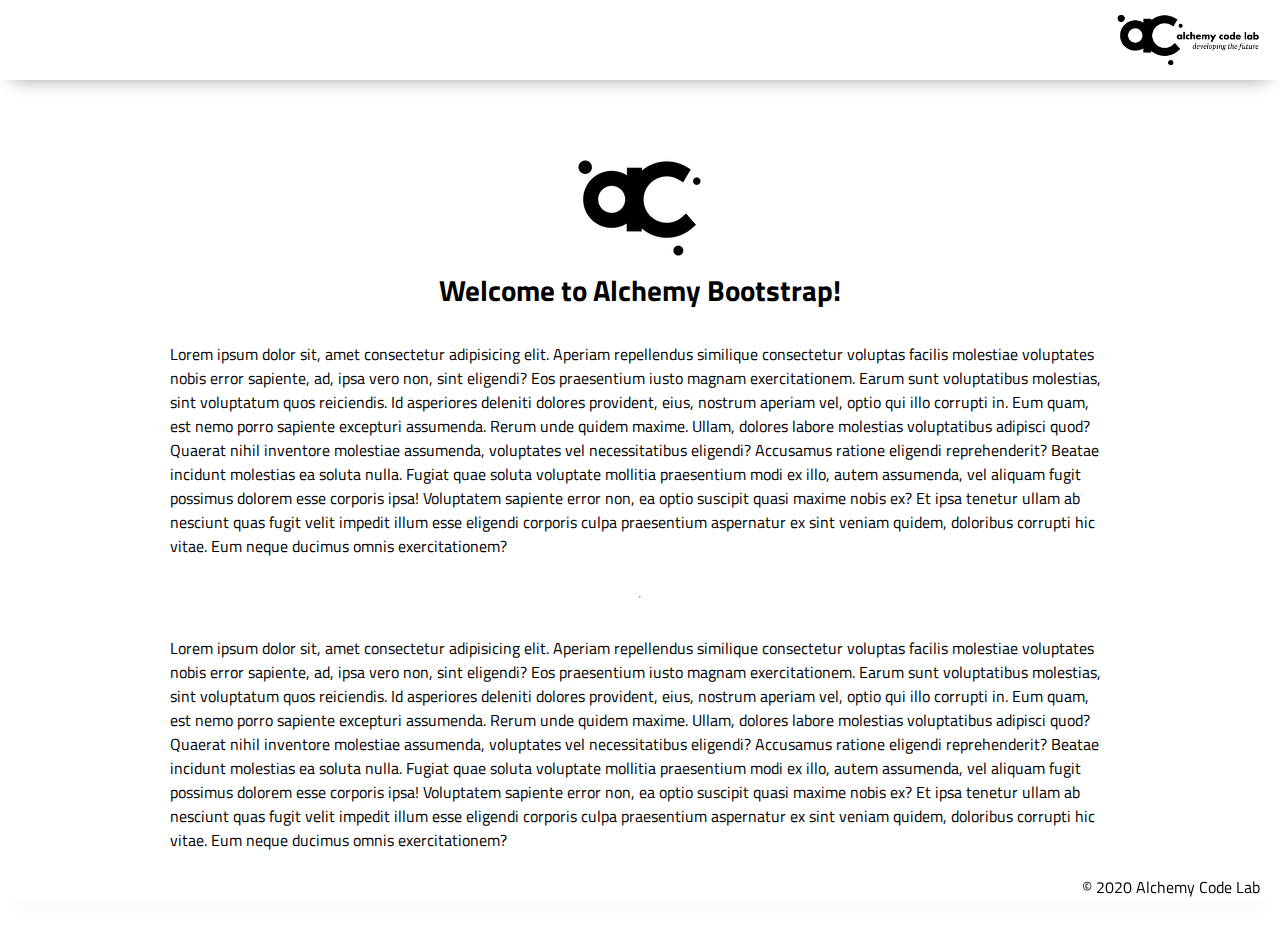
==== index.html @ 17882359 "Initial commit" ====
<!DOCTYPE html>
<html lang="en">

<head>
    <meta charset="UTF-8">
    <meta name="viewport" content="width=device-width, initial-scale=1.0">
    <meta http-equiv="X-UA-Compatible" content="ie=edge">
    <link href="https://fonts.googleapis.com/css2?family=Titillium+Web:wght@300&display=swap" rel="stylesheet">
    <link rel="stylesheet" href="./styles/reset.css">
    <link rel="stylesheet" href="./styles/style.css">
    <link rel="stylesheet" href="./styles/home.css">
    <title>Document</title>
</head>

<body>
    <header>
        <div class="gutter-right logo">
            <img src="assets/big-logo.png" />
        </div>
    </header>
    <main>
        <section class="main-section">
            <img class="main-logo" src="./assets/alchemy-logo.png" />
            <h2>
                Welcome to Alchemy Bootstrap!
            </h2>

            <p>
                Lorem ipsum dolor sit, amet consectetur adipisicing elit. Aperiam repellendus similique consectetur
                voluptas facilis molestiae voluptates nobis error sapiente, ad, ipsa vero non, sint eligendi? Eos
                praesentium iusto magnam exercitationem.
                Earum sunt voluptatibus molestias, sint voluptatum quos reiciendis. Id asperiores deleniti dolores
                provident, eius, nostrum aperiam vel, optio qui illo corrupti in. Eum quam, est nemo porro sapiente
                excepturi assumenda.
                Rerum unde quidem maxime. Ullam, dolores labore molestias voluptatibus adipisci quod? Quaerat nihil
                inventore molestiae assumenda, voluptates vel necessitatibus eligendi? Accusamus ratione eligendi
                reprehenderit? Beatae incidunt molestias ea soluta nulla.
                Fugiat quae soluta voluptate mollitia praesentium modi ex illo, autem assumenda, vel aliquam fugit
                possimus dolorem esse corporis ipsa! Voluptatem sapiente error non, ea optio suscipit quasi maxime nobis
                ex?
                Et ipsa tenetur ullam ab nesciunt quas fugit velit impedit illum esse eligendi corporis culpa
                praesentium aspernatur ex sint veniam quidem, doloribus corrupti hic vitae. Eum neque ducimus omnis
                exercitationem?
            </p>
            <hr />
            <p>
                Lorem ipsum dolor sit, amet consectetur adipisicing elit. Aperiam repellendus similique consectetur
                voluptas facilis molestiae voluptates nobis error sapiente, ad, ipsa vero non, sint eligendi? Eos
                praesentium iusto magnam exercitationem.
                Earum sunt voluptatibus molestias, sint voluptatum quos reiciendis. Id asperiores deleniti dolores
                provident, eius, nostrum aperiam vel, optio qui illo corrupti in. Eum quam, est nemo porro sapiente
                excepturi assumenda.
                Rerum unde quidem maxime. Ullam, dolores labore molestias voluptatibus adipisci quod? Quaerat nihil
                inventore molestiae assumenda, voluptates vel necessitatibus eligendi? Accusamus ratione eligendi
                reprehenderit? Beatae incidunt molestias ea soluta nulla.
                Fugiat quae soluta voluptate mollitia praesentium modi ex illo, autem assumenda, vel aliquam fugit
                possimus dolorem esse corporis ipsa! Voluptatem sapiente error non, ea optio suscipit quasi maxime nobis
                ex?
                Et ipsa tenetur ullam ab nesciunt quas fugit velit impedit illum esse eligendi corporis culpa
                praesentium aspernatur ex sint veniam quidem, doloribus corrupti hic vitae. Eum neque ducimus omnis
                exercitationem?
            </p>

        </section>
    </main>
    <footer>
        <div class="copy gutter-right">&copy; 2020 Alchemy Code Lab</div>
    </footer>

    <script type="module" src="./app.js"></script>
</body>

</html>
---- styles/style.css ----
body {
    /* https://coolors.co/generate and click export -> scss to get the colors to copy and paste below*/
    /* --color1: hsla(349, 69%, 76%, 1);
    --color2: hsla(207, 67%, 44%, 1);
    --color3: hsla(200, 61%, 56%, 1);
    --color4: hsla(187, 41%, 94%, 1);
    --color5: hsla(170, 28%, 95%, 1); */

    /* --color1: hsla(45, 86%, 83%, 1);
    --color2: hsla(135, 65%, 98%, 1);
    --color3: hsla(315, 37%, 86%, 1);
    --color4: hsla(45, 73%, 98%, 1);
    --color5: hsla(224, 40%, 79%, 1); */
    
    --header-height: 80px;
    --shadow: 0px 10px 20px -12px rgba(0,0,0,0.45);
    --gutter: 30px;
    --footer-height: 25px;
    
    font-family: 'Titillium Web', sans-serif;
    background-color: var(--color2);
}

main {
    display: flex;
    flex-direction: column;
    justify-content: center;
    align-items: center;
    margin-bottom: calc(var(--footer-height));
}

section {
    background-color: var(--color5);
    width: 1000px;
    max-width: 80%;
    display: flex;
    flex-direction: column;
    justify-content: center;
    align-items: center;
    padding-top: var(--gutter);
    padding-bottom: var(--gutter);
    margin-top: var(--gutter);
    margin-bottom: var(--gutter);
    border: solid 2px var(--color1);
}

header {
    display: flex;
    justify-content: flex-end;
    background-color: var(--color3);
    height: var(--header-height);
    box-shadow: var(--shadow);
}

footer {
    display: flex;
    justify-content: flex-end;
    background-color: var(--color3);
    box-shadow: var(--shadow);
}


h2 {
    font-size: 1.8rem;
    font-weight: bold;
}

.gutter-right {
    margin-right: 20px;
}

.main-logo {
    animation: pulse 5s infinite ease-in-out;
}

header img {
    height: var(--header-height);
}

p {
    margin: var(--gutter);
}
  
footer {
    position: fixed;
    width: 100%;
    bottom: 0;
    height: var(--footer-height);
    display: flex;
    justify-content: flex-end;
    background-color: var(--color3);
    box-shadow: var(--shadow);
}
  
  @keyframes pulse {
    20% {
      transform: rotate3d(-10, -10, -10, 50deg) scale(1.2);
    }

    40% {
        transform: rotate3d(10, 10, -10, 50deg) scale(1);
    }

    60% {
        transform: rotate3d(-10, 10, 10, 50deg) scale(1.2);
      }

    80% {
        transform: rotate3d(10, 10, 10, 50deg) scale(1);
    }

  }
---- styles/home.css ----
/* add home page styles here */
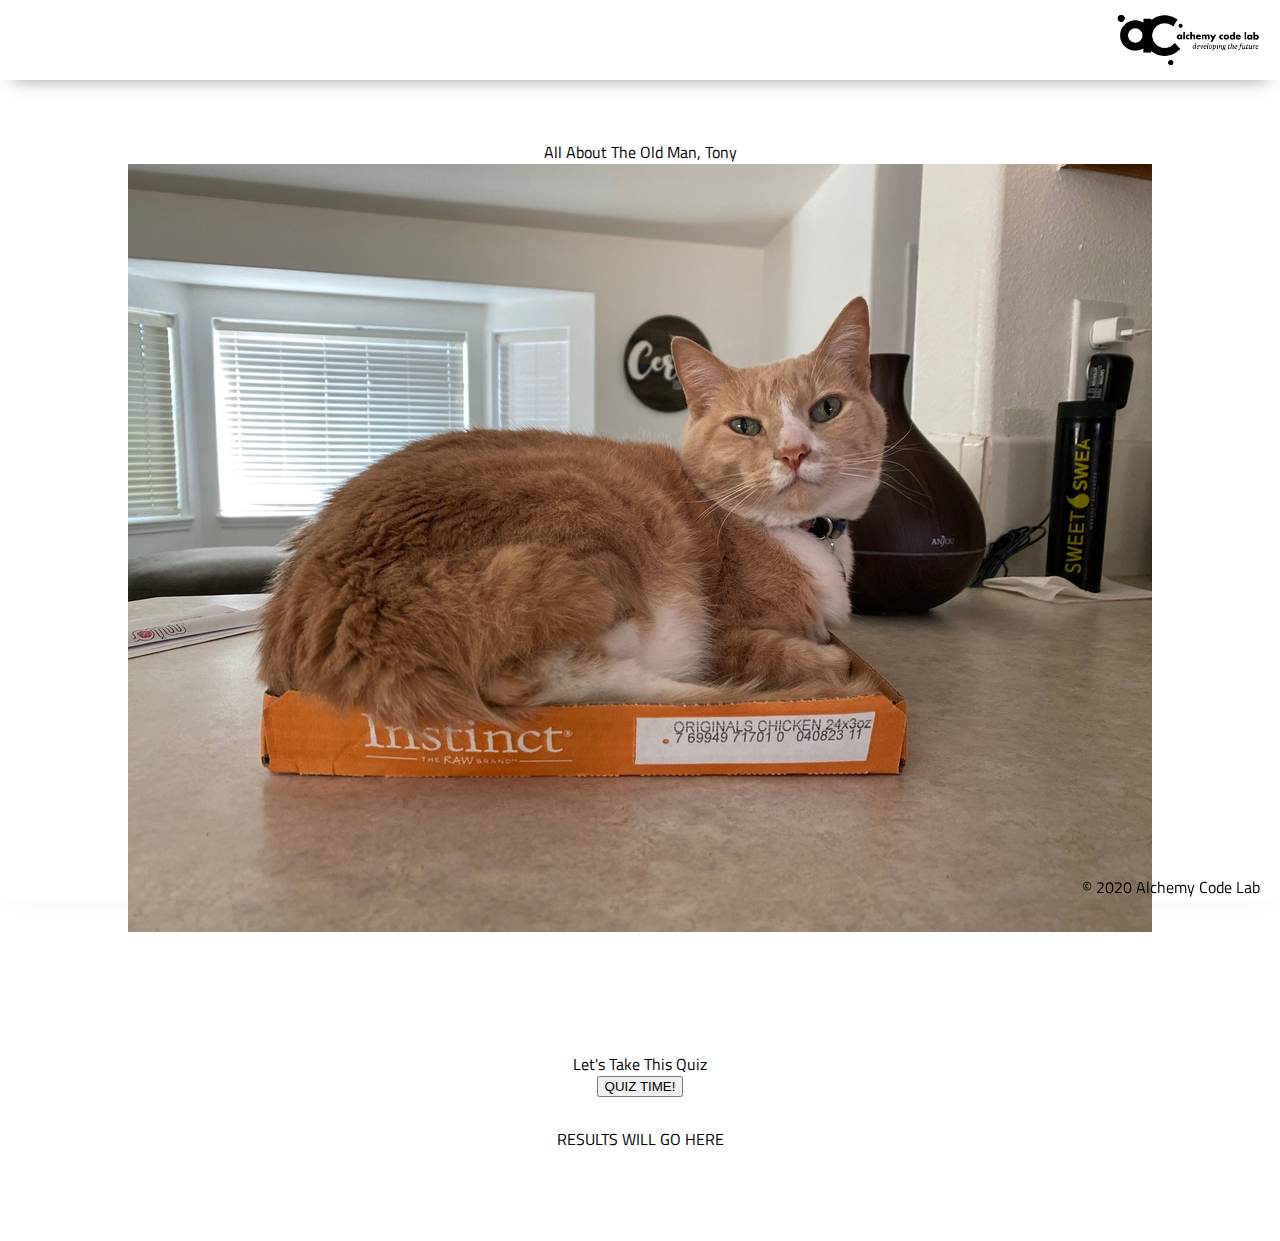
==== commit 60474fca: "added pic of tony" ====
--- a/index.html
+++ b/index.html
@@ -19,48 +19,15 @@
         </div>
     </header>
     <main>
-        <section class="main-section">
-            <img class="main-logo" src="./assets/alchemy-logo.png" />
-            <h2>
-                Welcome to Alchemy Bootstrap!
-            </h2>
+        <section>
+            <h1>All About The Old Man, Tony</h1>
+            <img src="./assets/tony.jpeg" alt="tony">
 
-            <p>
-                Lorem ipsum dolor sit, amet consectetur adipisicing elit. Aperiam repellendus similique consectetur
-                voluptas facilis molestiae voluptates nobis error sapiente, ad, ipsa vero non, sint eligendi? Eos
-                praesentium iusto magnam exercitationem.
-                Earum sunt voluptatibus molestias, sint voluptatum quos reiciendis. Id asperiores deleniti dolores
-                provident, eius, nostrum aperiam vel, optio qui illo corrupti in. Eum quam, est nemo porro sapiente
-                excepturi assumenda.
-                Rerum unde quidem maxime. Ullam, dolores labore molestias voluptatibus adipisci quod? Quaerat nihil
-                inventore molestiae assumenda, voluptates vel necessitatibus eligendi? Accusamus ratione eligendi
-                reprehenderit? Beatae incidunt molestias ea soluta nulla.
-                Fugiat quae soluta voluptate mollitia praesentium modi ex illo, autem assumenda, vel aliquam fugit
-                possimus dolorem esse corporis ipsa! Voluptatem sapiente error non, ea optio suscipit quasi maxime nobis
-                ex?
-                Et ipsa tenetur ullam ab nesciunt quas fugit velit impedit illum esse eligendi corporis culpa
-                praesentium aspernatur ex sint veniam quidem, doloribus corrupti hic vitae. Eum neque ducimus omnis
-                exercitationem?
-            </p>
-            <hr />
-            <p>
-                Lorem ipsum dolor sit, amet consectetur adipisicing elit. Aperiam repellendus similique consectetur
-                voluptas facilis molestiae voluptates nobis error sapiente, ad, ipsa vero non, sint eligendi? Eos
-                praesentium iusto magnam exercitationem.
-                Earum sunt voluptatibus molestias, sint voluptatum quos reiciendis. Id asperiores deleniti dolores
-                provident, eius, nostrum aperiam vel, optio qui illo corrupti in. Eum quam, est nemo porro sapiente
-                excepturi assumenda.
-                Rerum unde quidem maxime. Ullam, dolores labore molestias voluptatibus adipisci quod? Quaerat nihil
-                inventore molestiae assumenda, voluptates vel necessitatibus eligendi? Accusamus ratione eligendi
-                reprehenderit? Beatae incidunt molestias ea soluta nulla.
-                Fugiat quae soluta voluptate mollitia praesentium modi ex illo, autem assumenda, vel aliquam fugit
-                possimus dolorem esse corporis ipsa! Voluptatem sapiente error non, ea optio suscipit quasi maxime nobis
-                ex?
-                Et ipsa tenetur ullam ab nesciunt quas fugit velit impedit illum esse eligendi corporis culpa
-                praesentium aspernatur ex sint veniam quidem, doloribus corrupti hic vitae. Eum neque ducimus omnis
-                exercitationem?
-            </p>
-
+        </section>
+        <section>
+            <h1>Let's Take This Quiz</h1>
+            <button id="btn">QUIZ TIME!</button>
+            <p id="results">RESULTS WILL GO HERE</p>
         </section>
     </main>
     <footer>
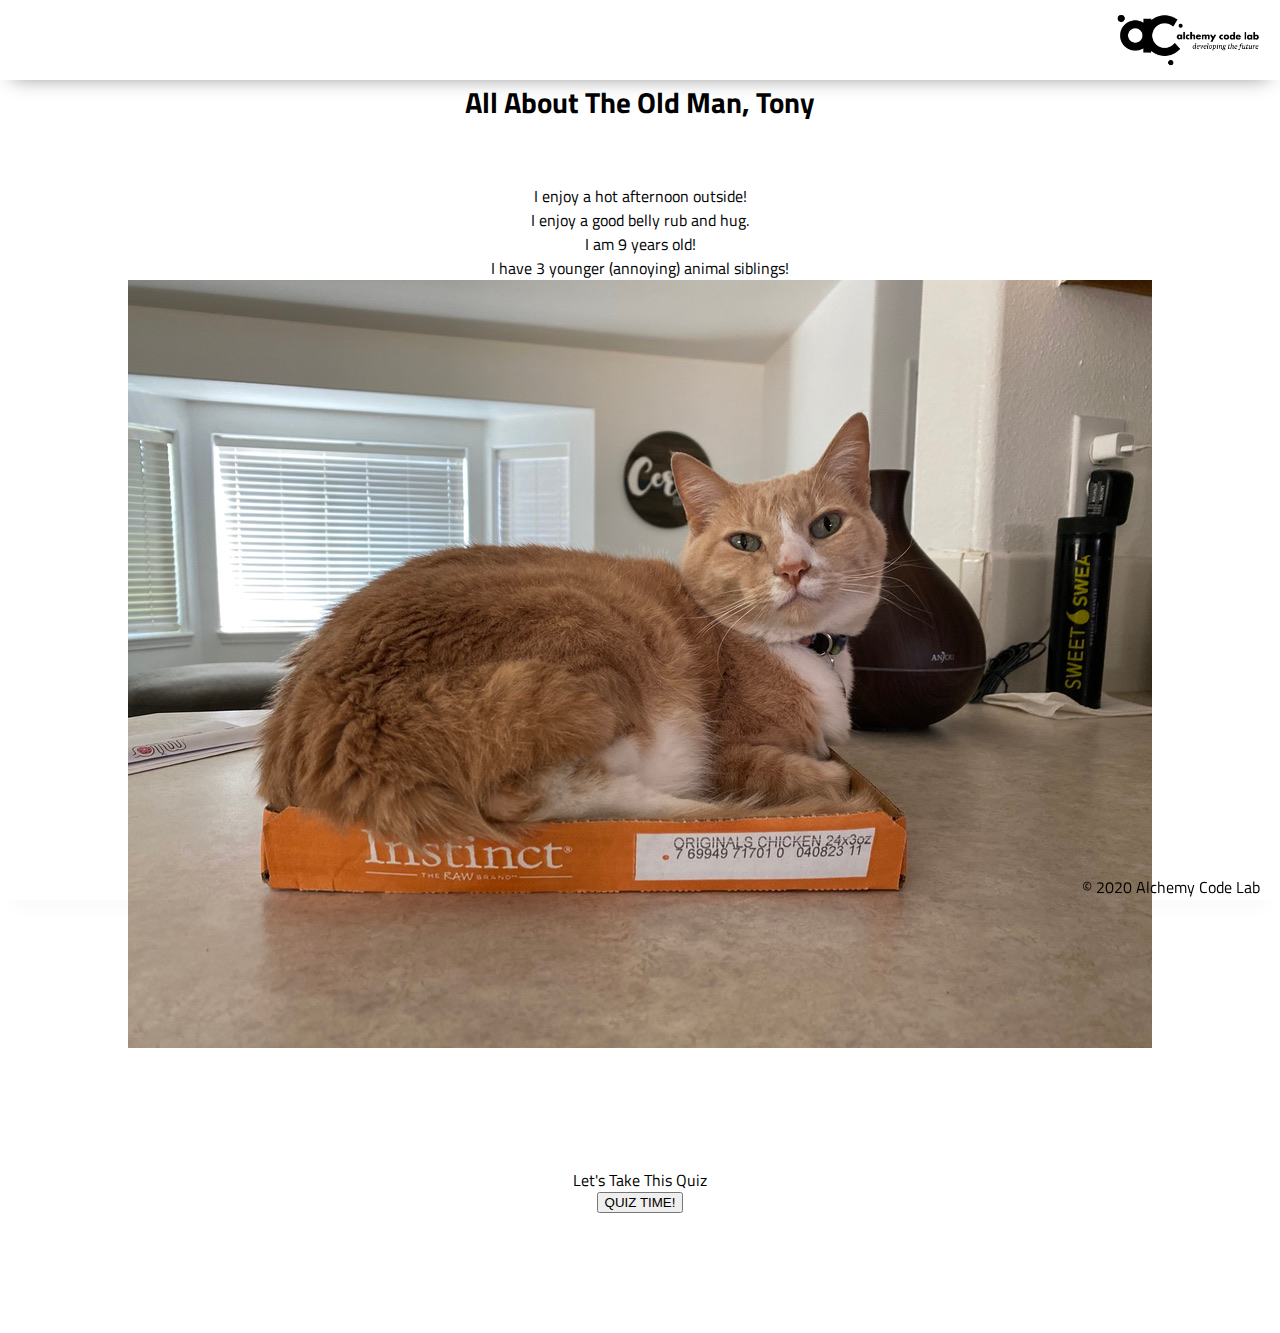
==== commit 7f8b8826: "working tests and btn quiz output" ====
--- a/index.html
+++ b/index.html
@@ -9,25 +9,29 @@
     <link rel="stylesheet" href="./styles/reset.css">
     <link rel="stylesheet" href="./styles/style.css">
     <link rel="stylesheet" href="./styles/home.css">
-    <title>Document</title>
+    <title>Quiz About Tony</title>
 </head>
 
 <body>
     <header>
-        <div class="gutter-right logo">
-            <img src="assets/big-logo.png" />
+        <div class='gutter-right logo'>
+            <img src='assets/big-logo.png' />
         </div>
     </header>
     <main>
-        <section>
-            <h1>All About The Old Man, Tony</h1>
-            <img src="./assets/tony.jpeg" alt="tony">
+            <h2>All About The Old Man, Tony</h2>
+        <section class = 'bio'>
+            <p1>I enjoy a hot afternoon outside!</p1>
+            <p2>I enjoy a good belly rub and hug.</p2>
+            <p3>I am 9 years old!</p3>
+            <p4>I have 3 younger (annoying) animal siblings!</p4>
+            <img src='./assets/tony.jpeg' alt='tony'>
 
         </section>
         <section>
             <h1>Let's Take This Quiz</h1>
-            <button id="btn">QUIZ TIME!</button>
-            <p id="results">RESULTS WILL GO HERE</p>
+            <button id='btn'>QUIZ TIME!</button>
+            <p id='results'></p>
         </section>
     </main>
     <footer>
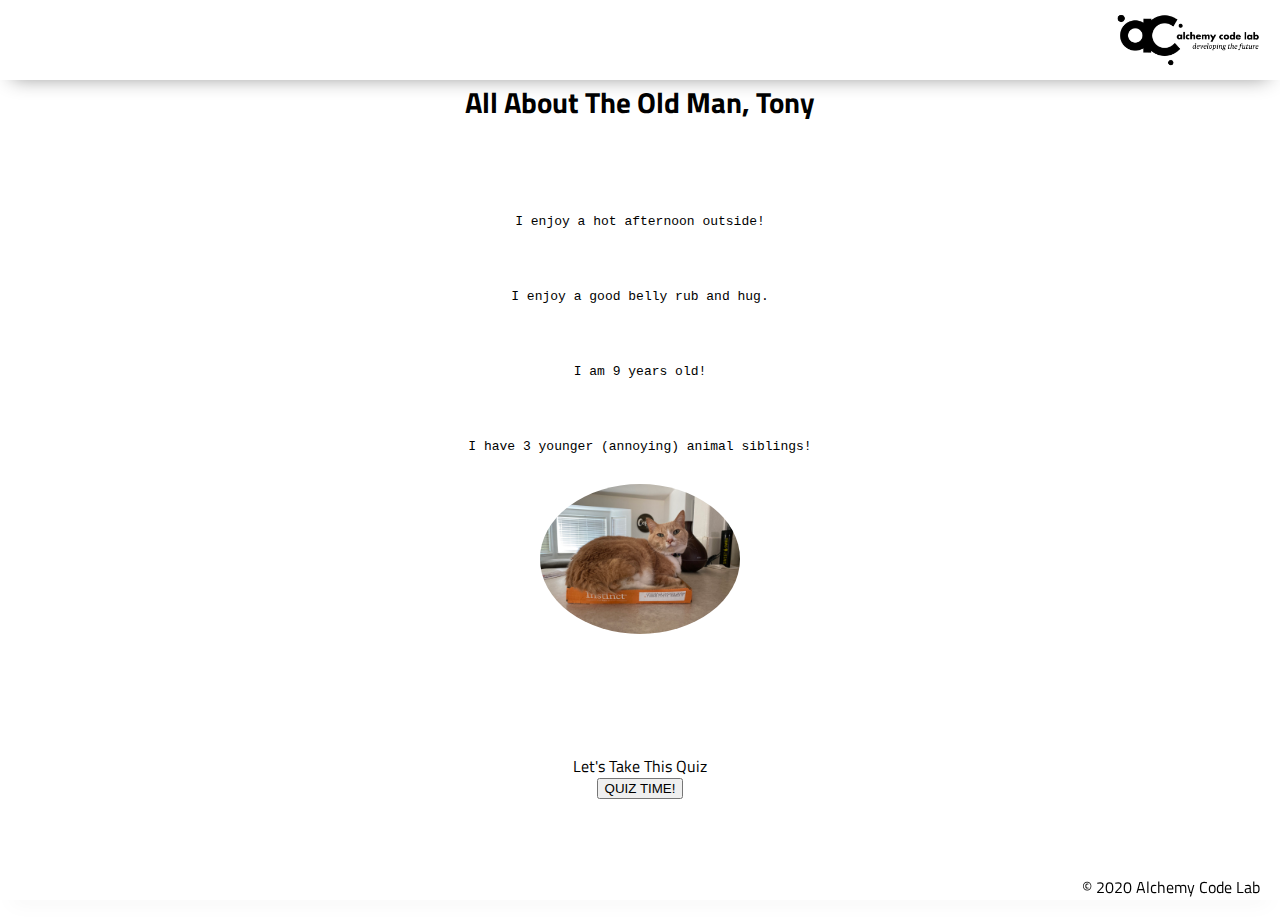
==== commit 6fcba8fa: "resized img and css start" ====
--- a/index.html
+++ b/index.html
@@ -7,8 +7,9 @@
     <meta http-equiv="X-UA-Compatible" content="ie=edge">
     <link href="https://fonts.googleapis.com/css2?family=Titillium+Web:wght@300&display=swap" rel="stylesheet">
     <link rel="stylesheet" href="./styles/reset.css">
+    <link rel="stylesheet" href="./styles/home.css">
     <link rel="stylesheet" href="./styles/style.css">
-    <link rel="stylesheet" href="./styles/home.css">
+    
     <title>Quiz About Tony</title>
 </head>
 
@@ -21,12 +22,11 @@
     <main>
             <h2>All About The Old Man, Tony</h2>
         <section class = 'bio'>
-            <p1>I enjoy a hot afternoon outside!</p1>
-            <p2>I enjoy a good belly rub and hug.</p2>
-            <p3>I am 9 years old!</p3>
-            <p4>I have 3 younger (annoying) animal siblings!</p4>
-            <img src='./assets/tony.jpeg' alt='tony'>
-
+            <p>I enjoy a hot afternoon outside!</p>
+            <p>I enjoy a good belly rub and hug.</p>
+            <p>I am 9 years old!</p>
+            <p>I have 3 younger (annoying) animal siblings!</p>
+            <img src='./assets/tony.jpeg' alt='tony' id='tony'>
         </section>
         <section>
             <h1>Let's Take This Quiz</h1>
--- a/styles/style.css
+++ b/styles/style.css
@@ -111,3 +111,12 @@
     }
 
   }
+
+.bio {
+    font-family: monospace;
+}
+
+#tony {
+    width: 200px;
+    border-radius: 50%;
+}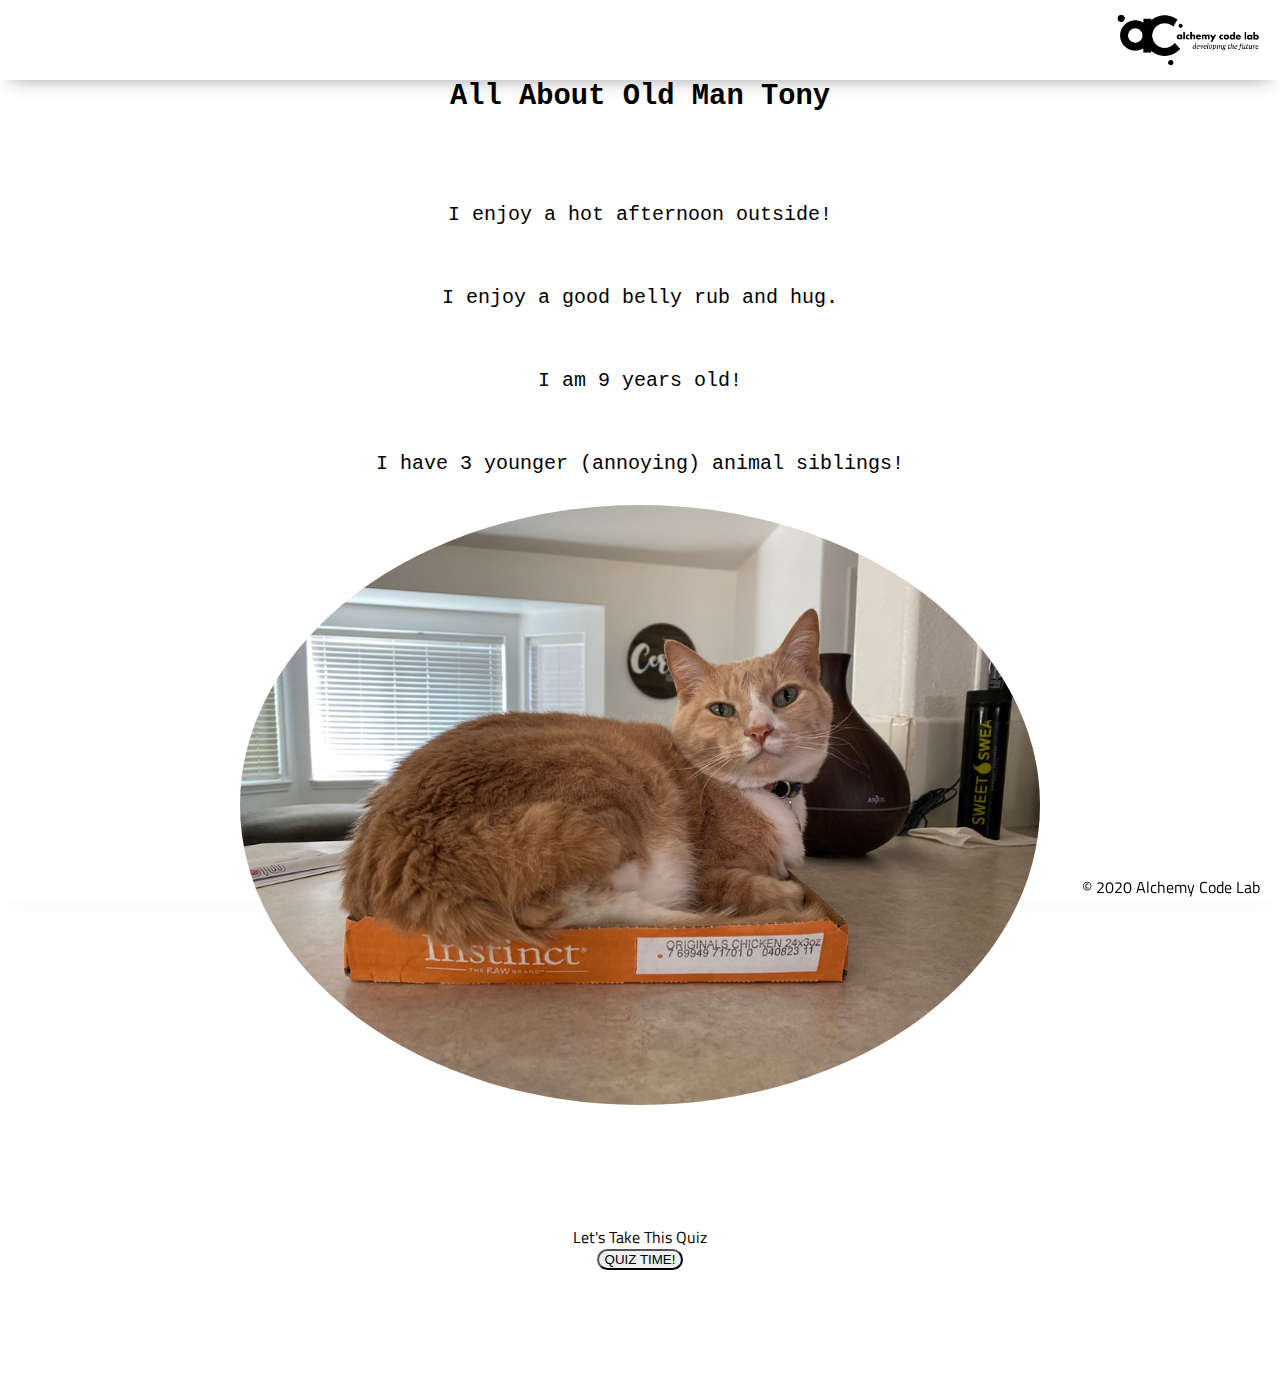
==== commit 34b0d126: "btn and css edits" ====
--- a/index.html
+++ b/index.html
@@ -20,7 +20,7 @@
         </div>
     </header>
     <main>
-            <h2>All About The Old Man, Tony</h2>
+            <h2>All About Old Man Tony</h2>
         <section class = 'bio'>
             <p>I enjoy a hot afternoon outside!</p>
             <p>I enjoy a good belly rub and hug.</p>
--- a/styles/style.css
+++ b/styles/style.css
@@ -114,9 +114,18 @@
 
 .bio {
     font-family: monospace;
+    font-size: x-large;
 }
 
 #tony {
-    width: 200px;
+    width: 800px;
     border-radius: 50%;
+}
+
+h2 {
+    font-family: monospace;
+}
+
+#btn {
+    border-radius: 40px;
 }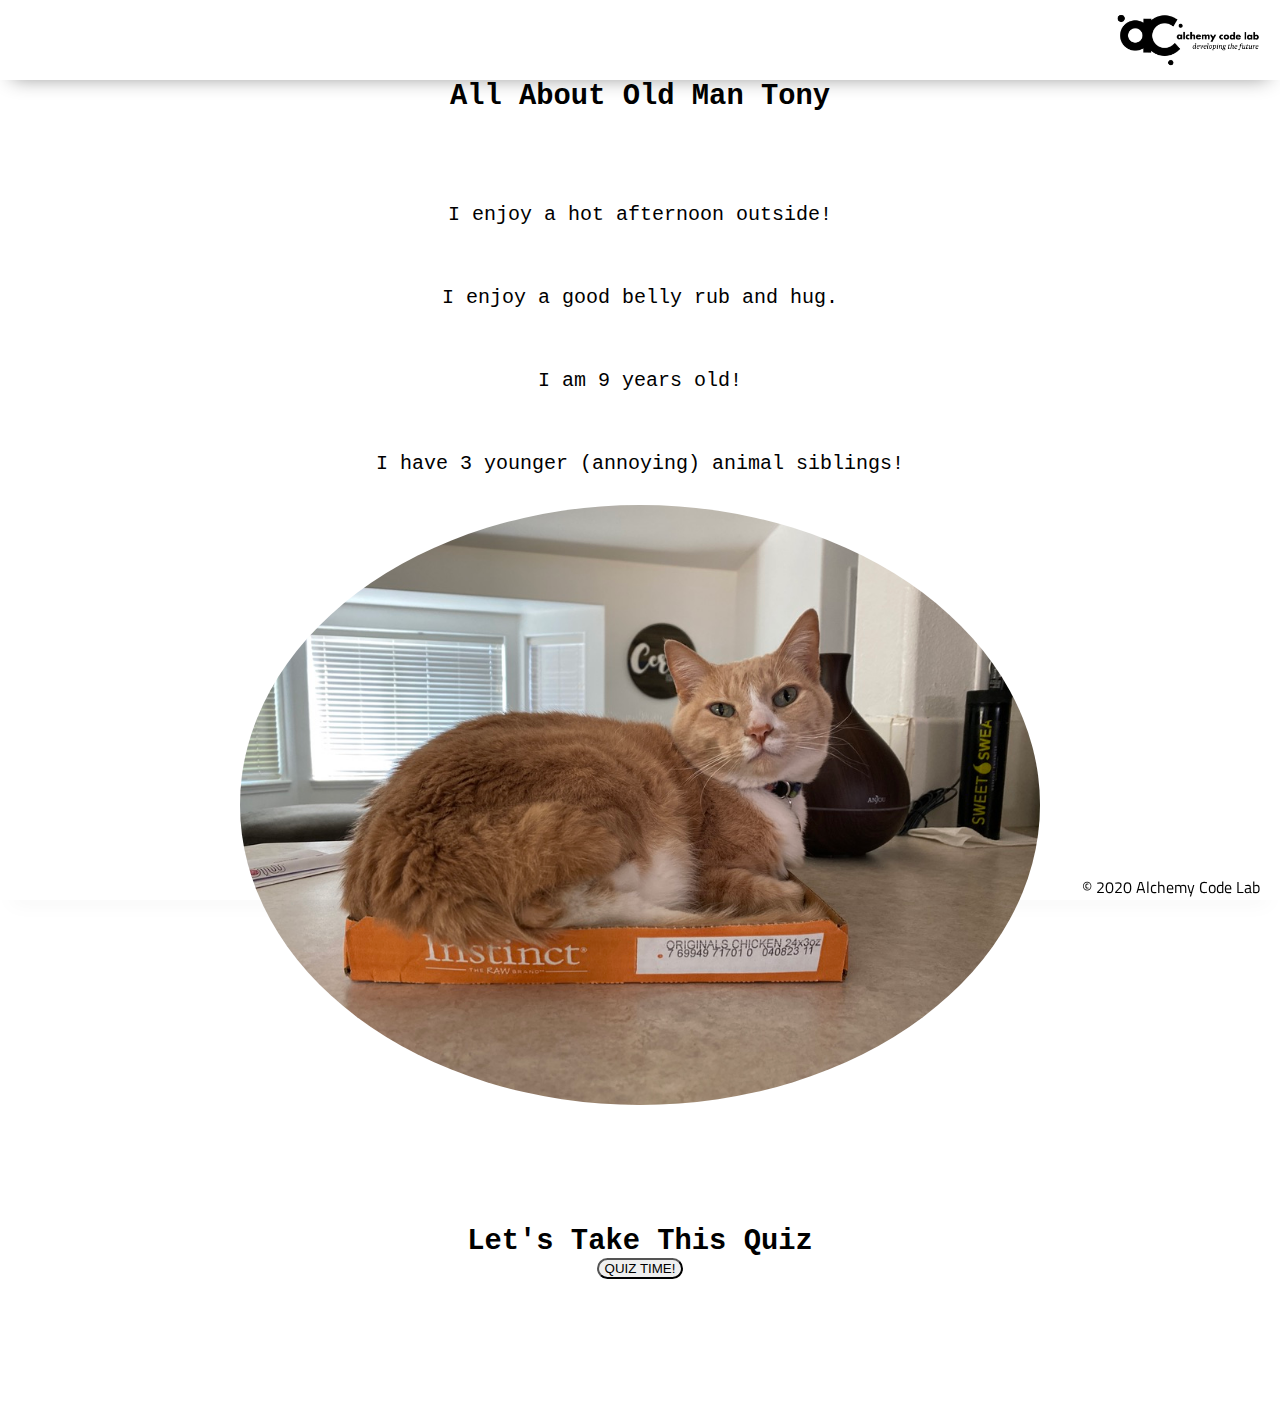
==== commit 32ebe74b: "completed lab01" ====
--- a/index.html
+++ b/index.html
@@ -29,7 +29,7 @@
             <img src='./assets/tony.jpeg' alt='tony' id='tony'>
         </section>
         <section>
-            <h1>Let's Take This Quiz</h1>
+            <h2>Let's Take This Quiz</h2>
             <button id='btn'>QUIZ TIME!</button>
             <p id='results'></p>
         </section>
--- a/styles/style.css
+++ b/styles/style.css
@@ -120,6 +120,8 @@
 #tony {
     width: 800px;
     border-radius: 50%;
+    border-style: solid;
+    border-color: purple;
 }
 
 h2 {
